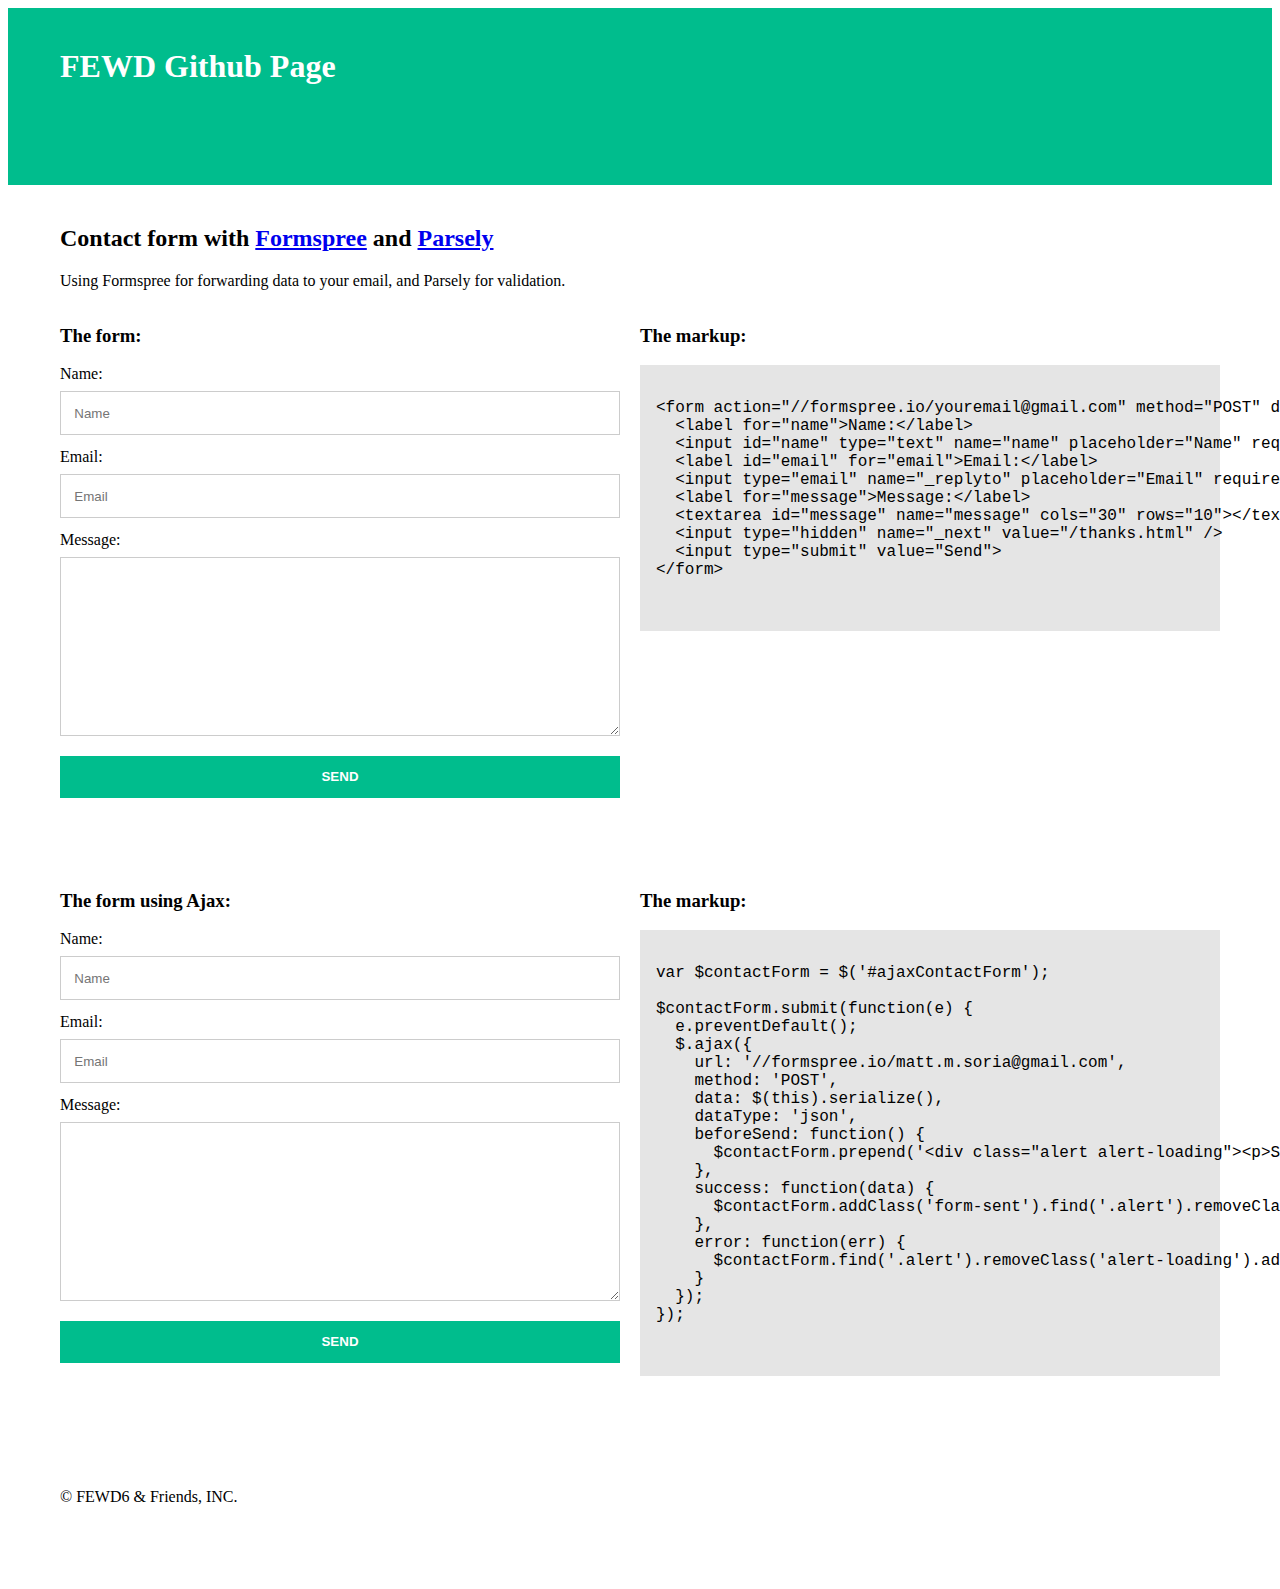
==== form-example.html @ c2714e0d "Adding ajax example" ====
<!DOCTYPE html>
<html lang="en">
  <head>
    <meta charset="UTF-8">
    <title>FEWD Github Page</title>
    <meta name="description" content="An HTML Starter Template">
    
    <link rel="stylesheet" href="css/normalize.css"><!-- CSS reset: http://necolas.github.io/normalize.css/ -->
    <link rel="stylesheet" href="css/style.css"><!-- Our site's stylesheet -->

    <link rel="shortcut icon" type="image/ico" href="images/favicon.png"><!-- the favicon -->
  </head>
  <body>
    
    <header>
      <div class="container">
        <h1>FEWD Github Page</h1>
      </div>
    </header>

    <main>
      <div class="container clearfix">
        <h2>Contact form with <a href="http://formspree.io">Formspree</a> and <a href="http://parsleyjs.org/doc/index.html#psly-frontend-form-validation">Parsely</a></h2>
        <p>Using Formspree for forwarding data to your email, and Parsely for validation.</p>
        <div class="left">
          <h3>The form:</h3>
          <form id="contactForm" action="//formspree.io/matt.m.soria@gmail.com" method="POST" data-parsley-validate>
            <div class="form-content">
              <label for="name">Name:</label>
              <input id="name" type="text" name="name" placeholder="Name" required="true" data-parsley-error-message="I need to know what to call ya!">
              <label id="email" for="email">Email:</label>
              <input type="email" name="_replyto" placeholder="Email" required="true" data-parsley-type="email" data-parsley-error-message="Oops! I'm gonna need a valid email, please!">
              <label for="message">Message:</label>
              <textarea id="message" name="message" cols="30" rows="10"></textarea>
              <input type="hidden" name="_next" value="/thanks.html" />
              <input type="submit" value="Send">
            </div>
          </form>
        </div>
        <div class="right">
          <h3>The markup:</h3>
          <pre>
            <code>
&lt;form action="//formspree.io/youremail@gmail.com" method="POST" data-parsley-validate&gt;
  &lt;label for="name"&gt;Name:&lt;/label&gt;
  &lt;input id="name" type="text" name="name" placeholder="Name" required="true" data-parsley-error-message="I need to know what to call ya!"&gt;
  &lt;label id="email" for="email"&gt;Email:&lt;/label&gt;
  &lt;input type="email" name="_replyto" placeholder="Email" required="true" data-parsley-type="email" data-parsley-error-message="Oops! I'm gonna need a valid email, please!"&gt;
  &lt;label for="message"&gt;Message:&lt;/label&gt;
  &lt;textarea id="message" name="message" cols="30" rows="10"&gt;&lt;/textarea&gt;
  &lt;input type="hidden" name="_next" value="/thanks.html" /&gt;
  &lt;input type="submit" value="Send"&gt;
&lt;/form&gt;
            </code>
          </pre>
        </div>

      </div>

      <div class="container clearfix">
        <div class="left">
          <h3>The form using Ajax:</h3>
          <form id="ajaxContactForm" action="//formspree.io/matt.m.soria@gmail.com" method="POST" data-parsley-validate>
            <div class="form-content">
              <label for="name">Name:</label>
              <input id="name" type="text" name="name" placeholder="Name" required="true" data-parsley-error-message="I need to know what to call ya!">
              <label id="email" for="email">Email:</label>
              <input type="email" name="_replyto" placeholder="Email" required="true" data-parsley-type="email" data-parsley-error-message="Oops! I'm gonna need a valid email, please!">
              <label for="message">Message:</label>
              <textarea id="message" name="message" cols="30" rows="10"></textarea>
              <input type="hidden" name="_next" value="/thanks.html" />
              <input type="submit" value="Send">
            </div>
          </form>
        </div>
        <div class="right">
          <h3>The markup:</h3>
          <pre>
            <code>
var $contactForm = $('#ajaxContactForm');

$contactForm.submit(function(e) {
  e.preventDefault();
  $.ajax({
    url: '//formspree.io/matt.m.soria@gmail.com',
    method: 'POST',
    data: $(this).serialize(),
    dataType: 'json',
    beforeSend: function() {
      $contactForm.prepend('&lt;div class="alert alert-loading"&gt;&lt;p&gt;Sending message…&lt;/p&gt;&lt;/div&gt;');
    },
    success: function(data) {
      $contactForm.addClass('form-sent').find('.alert').removeClass('alert-loading').addClass('alert-success').html('&lt;p&gt;Thanks! Your message has been sent!&lt;/p&gt;');
    },
    error: function(err) {
      $contactForm.find('.alert').removeClass('alert-loading').addClass('alert-error').html('&lt;p&gt;Oopsies! There was an error.&lt;/p&gt;');
    }
  });
});
            </code>
          </pre>
        </div>
      </div>
    </main>

    <footer>
      <div class="container">
        <p>&copy; FEWD6 & Friends, INC.</p>
      </div>
    </footer>
    
    <script src="js/jquery-1.11.3.min.js"></script>
    <script src="js/parsely.min.js"></script>
    <script src="js/main.js"></script>
  </body>
</html>
---- css/style.css ----
/*
Project Name: HTML Template
Client: Your Client
Author: Your Name
Developer: @poopsplat in Chicago
*/

/******************************************
/* SETUP
/*******************************************/
/* Box Model Hack: http://www.paulirish.com/2012/box-sizing-border-box-ftw/ */
*, *:before, *:after {
  box-sizing: inherit;
}
html {
  box-sizing: border-box;
}
/* Micro clearfix hack: http://nicolasgallagher.com/micro-clearfix-hack/ */
.clearfix {
  *zoom: 1;
}
.clearfix:before,
.clearfix:after {
    content: " ";
    display: table;
}
.clearfix:after {
  clear: both;
}
/******************************************
/* BASE STYLES
/*******************************************/
body {
  color: black;
  font-size: 16px;
  background: white;
}

/******************************************
/* LAYOUT
/*******************************************/

.container {
  margin: 0 auto;
  padding: 0 20px;
  max-width: 1200px;
  margin-bottom: 60px;
}

.left {
  margin-bottom: 0;
}

@media only screen and (min-width: 800px) {
  .left,
  .right {
    width: 50%;
    float: left;
  }
  .left {
    margin-bottom: 0;
    padding-right: 20px;
  }
}


/******************************************
/* Forms
/*******************************************/
form {
  width: 100%;
  position: relative;
}

input, textarea {
  width: 100%;
  padding: 1em;
  display: block;
  margin: 0 0 1em;
  max-width: 100%;
  border: 1px solid #ccc;
}

input:focus,
textarea:focus {
  outline: none;
  border-color: #00BD8D;
}

label {
  display: block;
  margin: .5em 0;
}

input[type=submit] {
  color: #fff;
  border: none;
  padding: 1em;
  font-weight: 700;
  margin-top: 20px;
  background: #00BD8D;
  text-transform: uppercase;
  transition: background .2s ease-out;
}

input[type=submit]:hover {
  background: #009D74;
}

/* Ajax messages */
.alert {
  top: 0;
  left: 0;
  right: 0;
  bottom: 0;
  color: #444;
  display: flex;
  font-size: 18px;
  min-height: 200px;
  font-weight: bold;
  position: absolute;
  text-align: center;
  background: rgba(255,255,255,.8);
}
.alert p {
  margin: auto;
}
.alert.alert-success {
  color: #00BD8D;
  background: rgba(0,0,0,.1);
}
.alert.alert-error {
  color: #EC2B00;
}
form.form-sent .form-content {
  display: none;
}

/* Parsely error message */
.parsley-error,
.parsley-error:focus {
  border-color: #EC2B00;
}

.parsley-errors-list {
  padding: 1em;
  display: none;
  margin: -1em 0 1em;
  background: rgba(0,0,0,.1);
}
.parsley-errors-list.filled {
  display: block;
}
.parsley-errors-list li {
  list-style: none;
}

/******************************************
/* Code
/*******************************************/
pre {
  padding: 1em;
  background: rgba(0,0,0,.1);
}
pre code {
  margin: 0;
  padding: 0;
}

/******************************************
/* Header
/*******************************************/
header {
  padding: 40px 0;
  background: #00BD8D;
}
header h1 {
  margin: 0;
  color: #fff;
}

/******************************************
/* Main
/*******************************************/
main {
  padding: 20px 0;
}
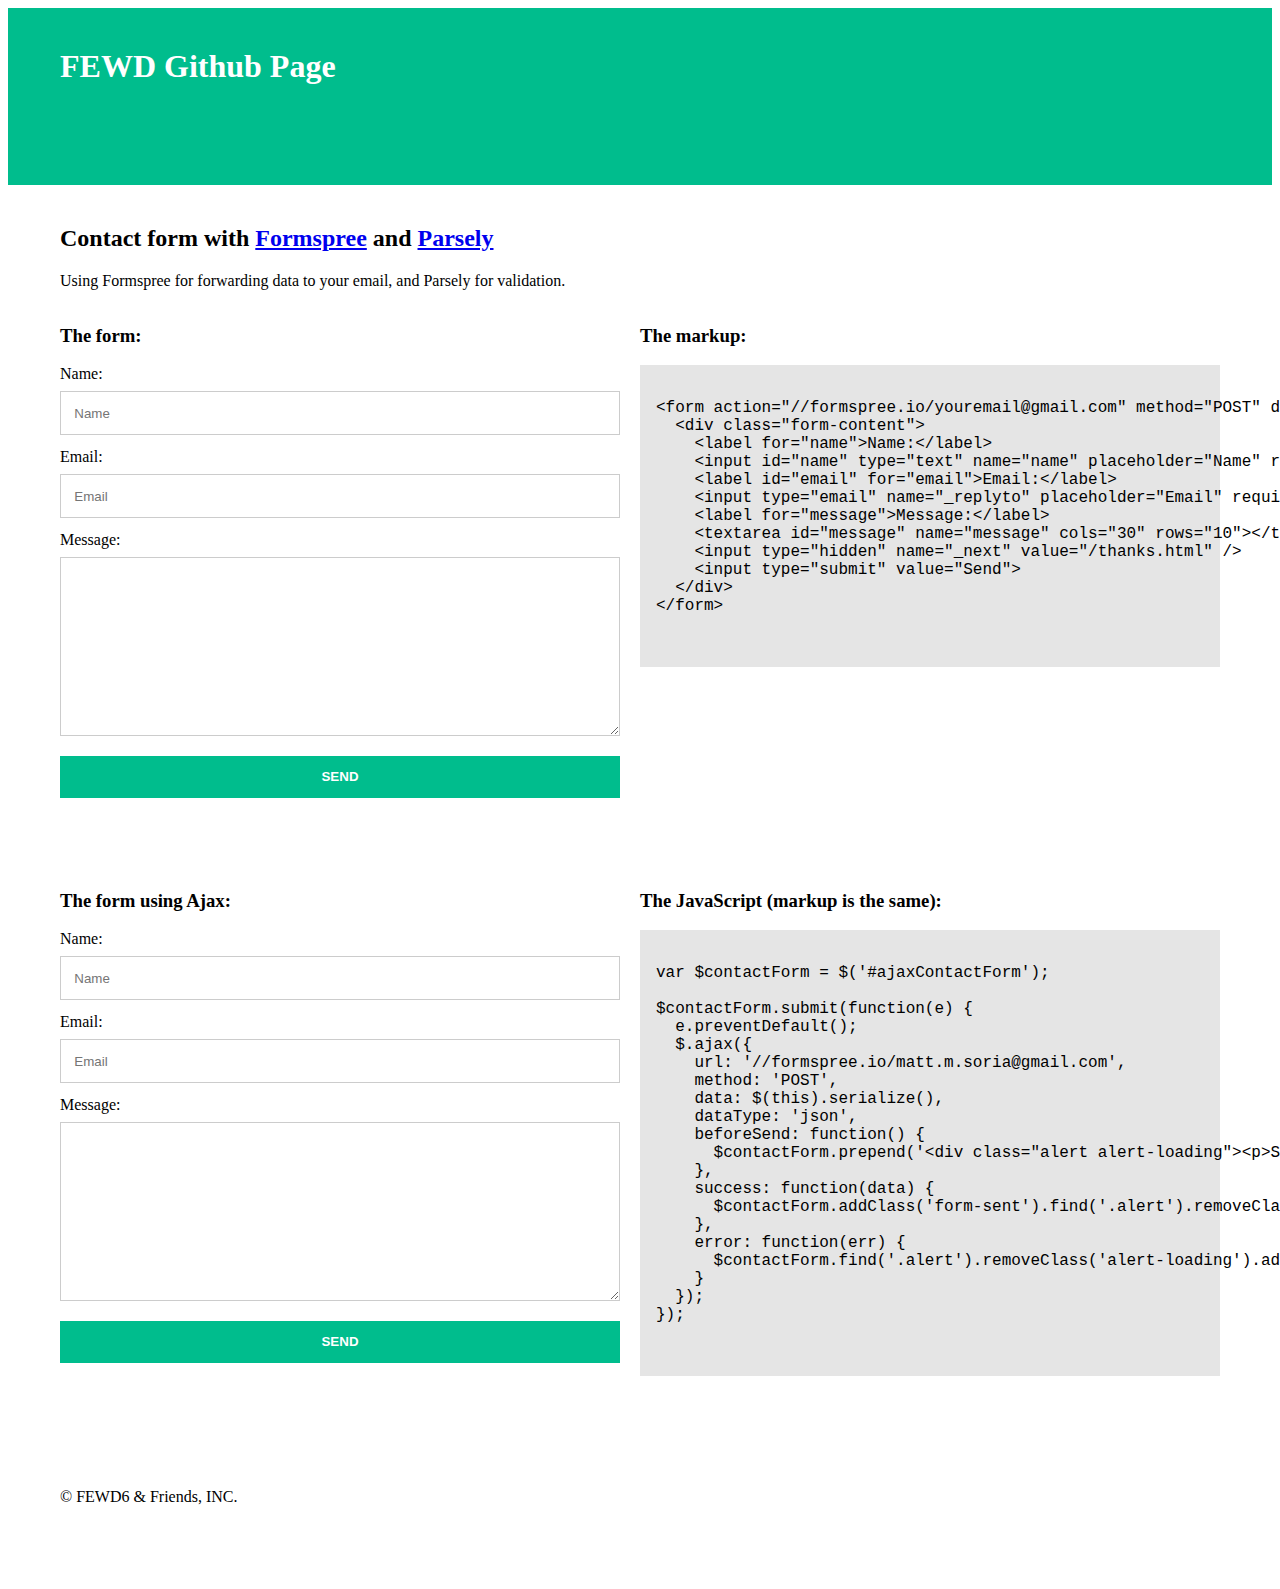
==== commit 5b05281f: "Fixing example code" ====
--- a/form-example.html
+++ b/form-example.html
@@ -42,14 +42,16 @@
           <pre>
             <code>
 &lt;form action="//formspree.io/youremail@gmail.com" method="POST" data-parsley-validate&gt;
-  &lt;label for="name"&gt;Name:&lt;/label&gt;
-  &lt;input id="name" type="text" name="name" placeholder="Name" required="true" data-parsley-error-message="I need to know what to call ya!"&gt;
-  &lt;label id="email" for="email"&gt;Email:&lt;/label&gt;
-  &lt;input type="email" name="_replyto" placeholder="Email" required="true" data-parsley-type="email" data-parsley-error-message="Oops! I'm gonna need a valid email, please!"&gt;
-  &lt;label for="message"&gt;Message:&lt;/label&gt;
-  &lt;textarea id="message" name="message" cols="30" rows="10"&gt;&lt;/textarea&gt;
-  &lt;input type="hidden" name="_next" value="/thanks.html" /&gt;
-  &lt;input type="submit" value="Send"&gt;
+  &lt;div class="form-content"&gt;
+    &lt;label for="name"&gt;Name:&lt;/label&gt;
+    &lt;input id="name" type="text" name="name" placeholder="Name" required="true" data-parsley-error-message="I need to know what to call ya!"&gt;
+    &lt;label id="email" for="email"&gt;Email:&lt;/label&gt;
+    &lt;input type="email" name="_replyto" placeholder="Email" required="true" data-parsley-type="email" data-parsley-error-message="Oops! I'm gonna need a valid email, please!"&gt;
+    &lt;label for="message"&gt;Message:&lt;/label&gt;
+    &lt;textarea id="message" name="message" cols="30" rows="10"&gt;&lt;/textarea&gt;
+    &lt;input type="hidden" name="_next" value="/thanks.html" /&gt;
+    &lt;input type="submit" value="Send"&gt;
+  &lt;/div&gt;
 &lt;/form&gt;
             </code>
           </pre>
@@ -74,7 +76,7 @@
           </form>
         </div>
         <div class="right">
-          <h3>The markup:</h3>
+          <h3>The JavaScript (markup is the same):</h3>
           <pre>
             <code>
 var $contactForm = $('#ajaxContactForm');
